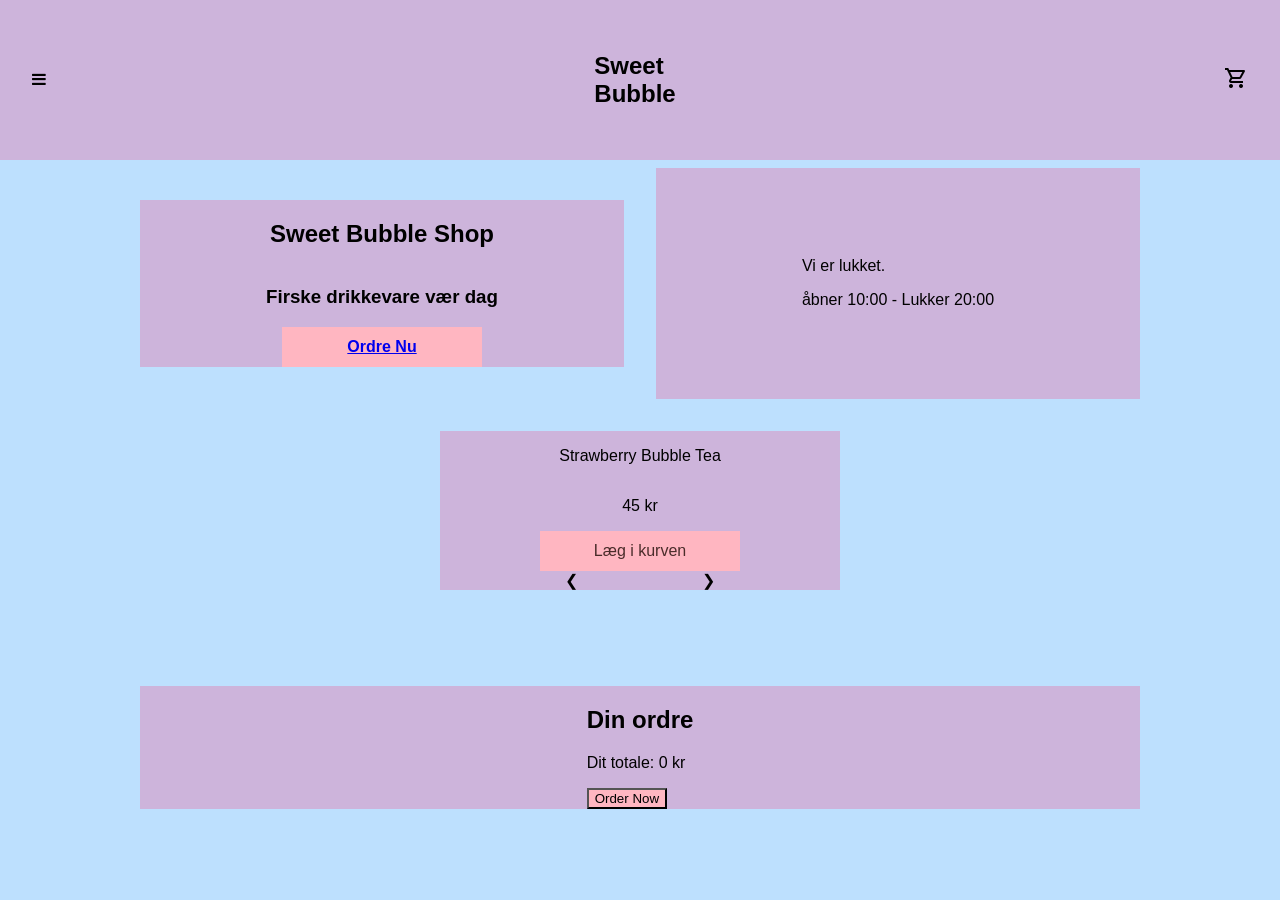
==== uge-3/index.html @ c5e6d0ee "Add files via upload" ====
<!doctype html>
<html lang="en">
  <head>
    <meta charset="UTF-8" />
    <meta name="viewport" content="width=device-width, initial-scale=1.0" />
    <title>Document</title>
    <link rel="stylesheet" href="style.css" />
    <link
      rel="stylesheet"
      href="https://cdnjs.cloudflare.com/ajax/libs/font-awesome/4.7.0/css/font-awesome.min.css"
    />
    <link
      rel="stylesheet"
      href="https://fonts.googleapis.com/css2?family=Material+Symbols+Outlined:opsz,wght,FILL,GRAD@20..48,100..700,0..1,-50..200&icon_names=shopping_cart"
    />
  </head>
  <body>
    <header>
      <a class="icon"
        ><div><i class="fa fa-bars"></i></div
      ></a>
      <h2>Sweet <br />Bubble</h2>
      <a class="cart"
        ><span class="material-symbols-outlined"> shopping_cart </span></a
      >

    </header>
    <div class="container">
      <div class="burger-offcanvas">
        <div><a href="#">Om Os</a></div>
        <div><a href="#">Hvor er vi?</a></div>
      </div>
      <div class="start-card">
        <h2>Sweet Bubble Shop</h2>
        <h3>Firske drikkevare vær dag</h3>
        <a href="#menu"
          ><div class="cta"><b>Ordre Nu</b></div></a
        >
      </div>
      <div class="opening">
        <div class="open">
          <p>Vi er åben NU!</p>
          <p>åbner 10:00 - Lukker 20:00</p>
        </div>
        <div class="closed">
          <p>Vi er lukket.</p>
          <p>åbner 10:00 - Lukker 20:00</p>
        </div>
      </div>
      <div class="menu">
        <div class="card" id="c1">
          <img src="" alt="" />
          <p >Strawberry Bubble Tea</p>
          <p >45 kr</p>
          <div class="cta"><a class="strawberry" onclick="addToCart('Strawberry Bubble Tea', 45)">Læg i kurven</a></div>
        </div>
        <div class="card" id="c2">
          <img src="" alt="" />
          <p>Mango Smoothie</p>
          <p>42 kr</p>
          <div class="cta"><a onclick="addToCart('Mango Smothie', 42)">Læg i kurven</a></div>
        </div>
        <div class="card" id="c3">
          <img src="" alt="" />
          <p>Chocolate Waffle</p>
          <p>50 kr</p>
          <div class="cta"><a onclick="addToCart('Chocolate Waffle', 50)">Læg i kurven</a></div>
        </div>
        <div class="card" id="c4">
          <img src="" alt="" />
          <p>Oreo Cheesecake</p>
          <p>55 kr</p>
          <div class="cta"><a onclick="addToCart('Oreo Cheesecake', 55)">Læg i kurven</a></div>
        </div>
        <div class="buttons">
          <a class="prev">&#10094</a>
          <a class="next">&#10095</a>
        </div>
      </div>
      <div class="order">
        <div>
          <h2>Din ordre</h2>

          <div id="cartItems">
              <!-- JS will add items here -->
          </div>

        <p>Dit totale: <span id="totalPrice">0</span> kr</p>

    <button class="order-button" id="orderBtn">Order Now</button>
        </div>
      </div>
      <div class="th">
        Tak for dit køb!
      </div>
      <footer></footer>
    </div>
    <div class="overlay"></div>
  </body>
  <script src="script.js" ;></script>
</html>
---- uge-3/style.css ----
body {
  font-family:
    Open Sans,
    sans-serif;
  margin: 0;
  padding: 0;
  background-color: var(--background);
}

h1,
h2 {
  font-family: Poppins, sans-serif;
}

.container {
  padding: 8px;
  display: grid;
  justify-content: center;
}

:root {
  /* color pallet */
  --knapper_highlights: #ffb6c1;
  --sektioner: #cdb4db;
  --background: #bde0fe;
  --tekst: #4a2c2a;
  --hover: #ffd166;
  --offcan: #fff8f0;
}

.burger-offcanvas {
  position: fixed;
  left: -9000px; /* overdrivelse fremmer forståelse.     kunne have været -300px istedet for.(fordi af en eller anden grund skal den bruge en ekstra 50px) */
  transition: left 0.6s cubic-bezier(0.61, 1, 0.88, 1); /* Gør animationen glidende med en "bounce" effekt fra Ease*/
  padding: 20px;
  height: 100%;
  width: 250px;
  background-color: var(--offcan);
}

.burger-offcanvas.show {
  left: 0;
}

@media screen and (max-width: 600px) {
  .container {
    grid-template-areas:
      "start-card"
      "opening"
      "menus"
      "order";
  }

  .start-card {
    grid-area: start-card;
  }

  .opening {
    grid-area: opening;
  }

  .menu {
    grid-area: menus;
  }

  .order {
    grid-area: order;
  }
}
header {
  background-color: var(--sektioner);
  display: flex;
  justify-content: space-between;
  align-items: center;
  padding: 32px;
}
.start-card {
  display: flex;
  flex-direction: column;
  background-color: var(--sektioner);
  align-items: center;
  justify-content: center;
  margin-top: 32px;
  margin-bottom: 32px;
}

.opening {
  background-color: var(--sektioner);
  display: flex;
  flex-direction: column;
  justify-content: center;
  align-items: center;
}

.open {
  display: none;
}

.closed {
  display: none;
}

.cta {
  display: flex;
  flex-direction: column;
  background-color: var(--knapper_highlights);
  width: 200px;
  height: 40px;
  align-items: center;
  justify-content: center;
}

.cta a {
  text-decoration: none;
  color: var(--tekst);
}

.card {
  background-color: var(--sektioner);
  display: none;
  grid-area: card;
  width: 400px;
  justify-content: center;
  align-items: center;
  flex-direction: column;
}

.menu {
  display: grid;
  grid-template-areas: "card";
  margin-bottom: 32px;
}

.slide {
  display: block;
}

.buttons {
  display: flex;
  justify-content: space-evenly;
  background-color: var(--sektioner);
  margin-bottom: 32px;
}

.overlay {
  display: none;
  background-color: var(--hover);
  position: fixed;

  inset: 0;

  justify-content: center;
  align-items: center;
}

.order {
  display: flex;
  flex-direction: column;
  justify-content: center;
  align-items: center;
  background-color: var(--sektioner);
}

.th {
  padding: 2rem;
  border-radius: 10px;
  background-color: var(--sektioner);
  border: var(--background);
  margin-bottom: 32px;
}

.overlay.show {
  display: flex;
}

.overlay {
  position: fixed;
  inset: 0;
  background: rgba(0, 0, 0, 0.7);
  display: none;
}

.cta:hover {
  background-color: var(--hover);
  cursor: pointer;
}

.th {
  display: none;
  position: fixed;
  inset: 0;
  justify-content: center;
  align-items: center;
  z-index: 10;
}

.th.show {
  display: flex;
}

.th > div {
  background-color: var(--offcan);
  padding: 20px;
  border-radius: 10px;
  width: 300px;
}

.order-button {
  background-color: var(--knapper_highlights);
}

@media screen and (min-width: 900px) {
  .container {
    display: grid;
    grid-template-columns: 1fr 1fr;
    grid-template-areas:
      "start-card opening"
      "menus menus"
      "order order"
      "th th";

    gap: 32px;
    max-width: 1000px;
    margin: auto;
  }

  .start-card {
    grid-area: start-card;
    width: 100%;
  }

  .opening {
    grid-area: opening;
  }

  .menu {
    grid-area: menus;
  }

  .order {
    grid-area: order;
  }

  .th {
    grid-area: th;
  }
}
@media screen and (min-width: 900px) {
  .menu {
    display: grid;
    justify-content: center;
  }

  .card {
    width: 400px;
    margin: auto;
  }
}
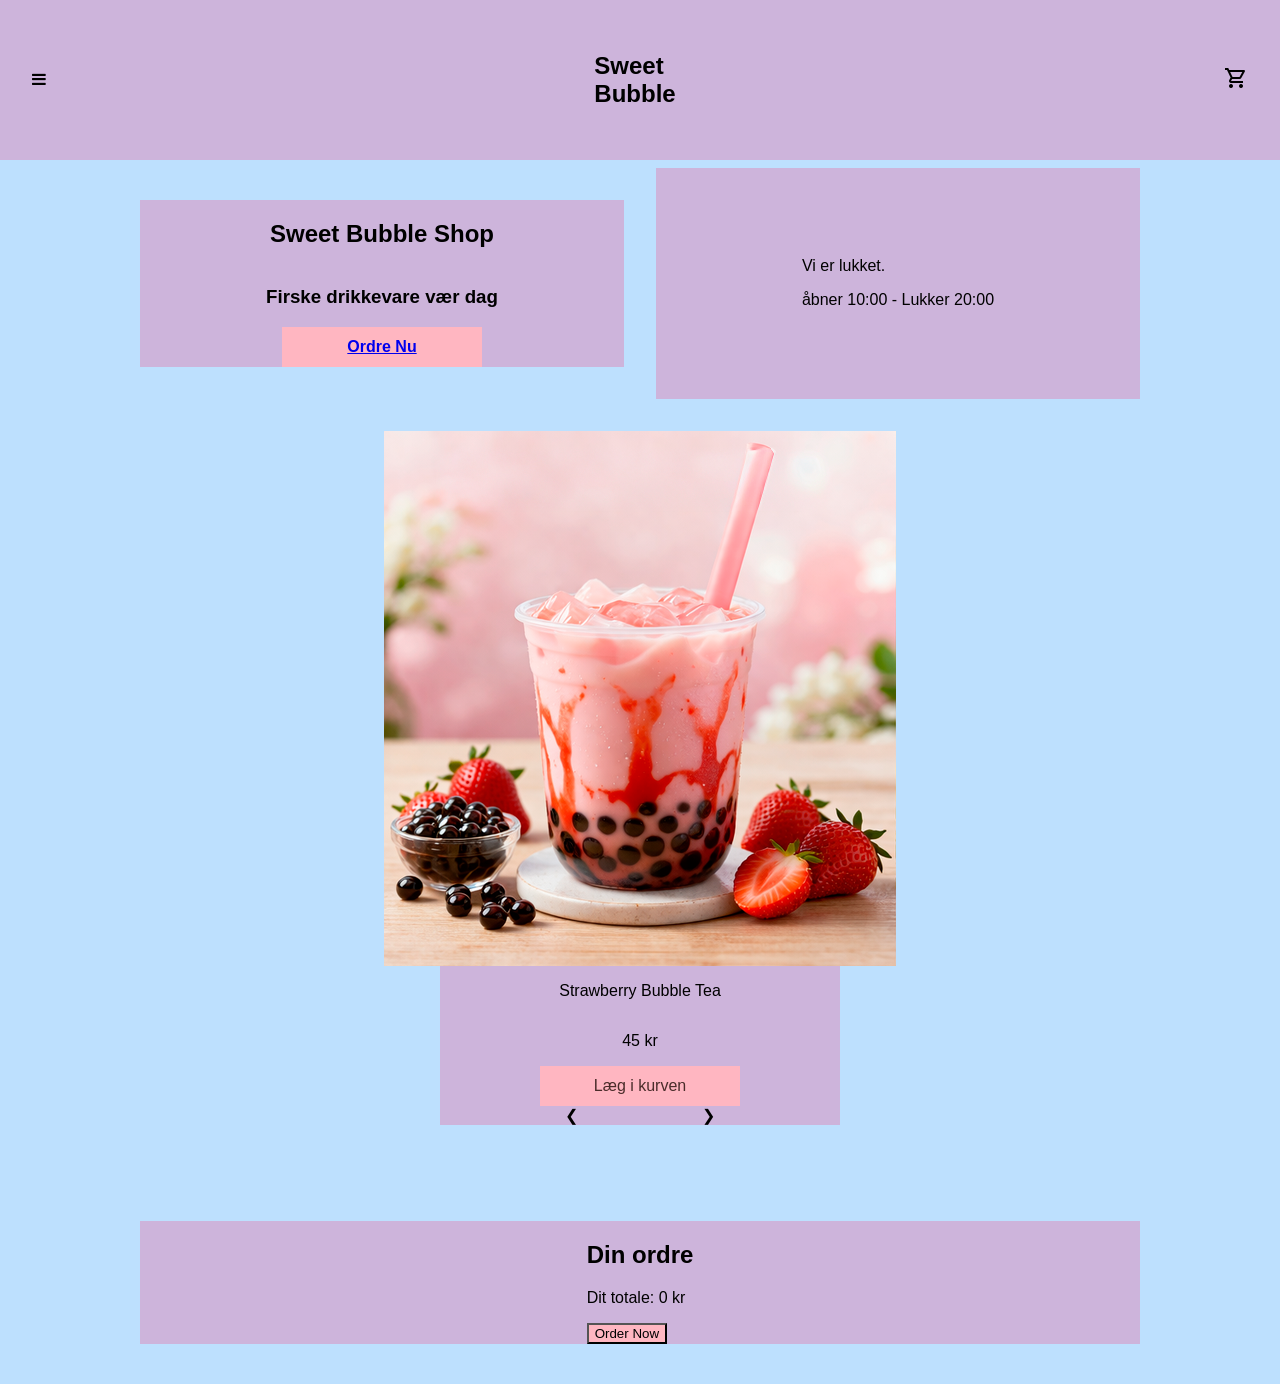
==== commit 840d451a: "Add files via upload" ====
--- a/uge-3/index.html
+++ b/uge-3/index.html
@@ -49,25 +49,25 @@
       </div>
       <div class="menu">
         <div class="card" id="c1">
-          <img src="" alt="" />
+          <img src="img/strawberry.png" alt="Strawberry" />
           <p >Strawberry Bubble Tea</p>
           <p >45 kr</p>
           <div class="cta"><a class="strawberry" onclick="addToCart('Strawberry Bubble Tea', 45)">Læg i kurven</a></div>
         </div>
         <div class="card" id="c2">
-          <img src="" alt="" />
+          <img src="img/mango.png" alt="mango" />
           <p>Mango Smoothie</p>
           <p>42 kr</p>
           <div class="cta"><a onclick="addToCart('Mango Smothie', 42)">Læg i kurven</a></div>
         </div>
         <div class="card" id="c3">
-          <img src="" alt="" />
+          <img src="img/chocalate.png" alt="Chocolate" />
           <p>Chocolate Waffle</p>
           <p>50 kr</p>
           <div class="cta"><a onclick="addToCart('Chocolate Waffle', 50)">Læg i kurven</a></div>
         </div>
         <div class="card" id="c4">
-          <img src="" alt="" />
+          <img src="img/oreo.png" alt="Oreo" />
           <p>Oreo Cheesecake</p>
           <p>55 kr</p>
           <div class="cta"><a onclick="addToCart('Oreo Cheesecake', 55)">Læg i kurven</a></div>
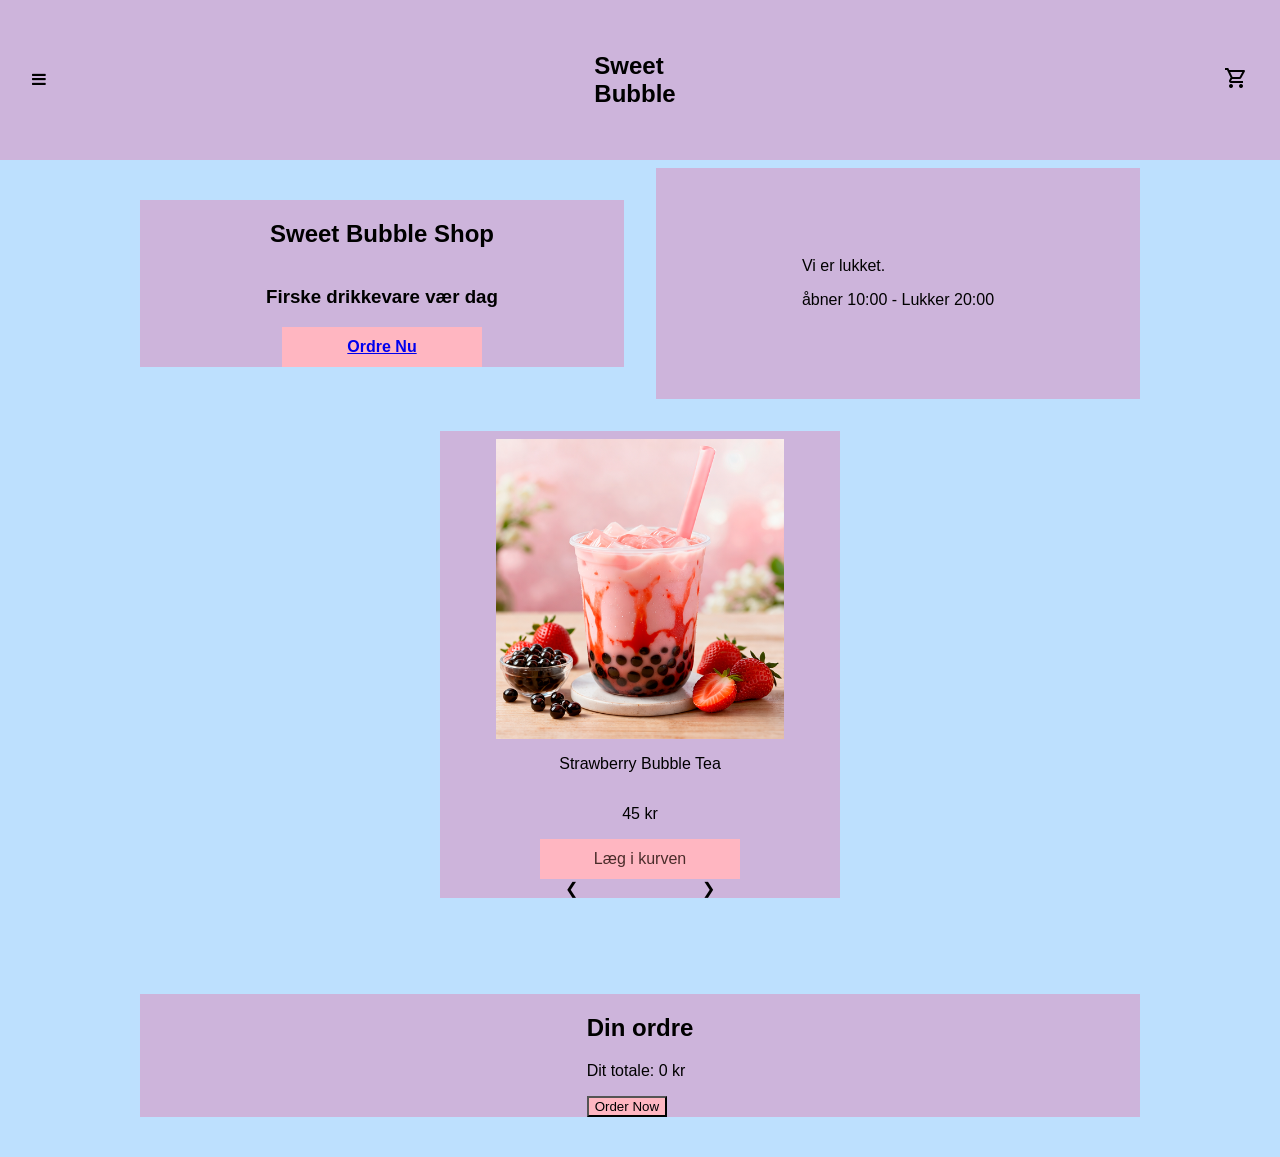
==== commit 7cc2dab3: "Add files via upload" ====
--- a/uge-3/index.html
+++ b/uge-3/index.html
@@ -52,7 +52,7 @@
           <img src="img/strawberry.png" alt="Strawberry" />
           <p >Strawberry Bubble Tea</p>
           <p >45 kr</p>
-          <div class="cta"><a class="strawberry" onclick="addToCart('Strawberry Bubble Tea', 45)">Læg i kurven</a></div>
+          <div class="cta"><a onclick="addToCart('Strawberry Bubble Tea', 45)">Læg i kurven</a></div>
         </div>
         <div class="card" id="c2">
           <img src="img/mango.png" alt="mango" />
--- a/uge-3/style.css
+++ b/uge-3/style.css
@@ -133,6 +133,11 @@
 
 .slide {
   display: block;
+}
+
+img {
+  height: 300px;
+  margin-top: 8px;
 }
 
 .buttons {
